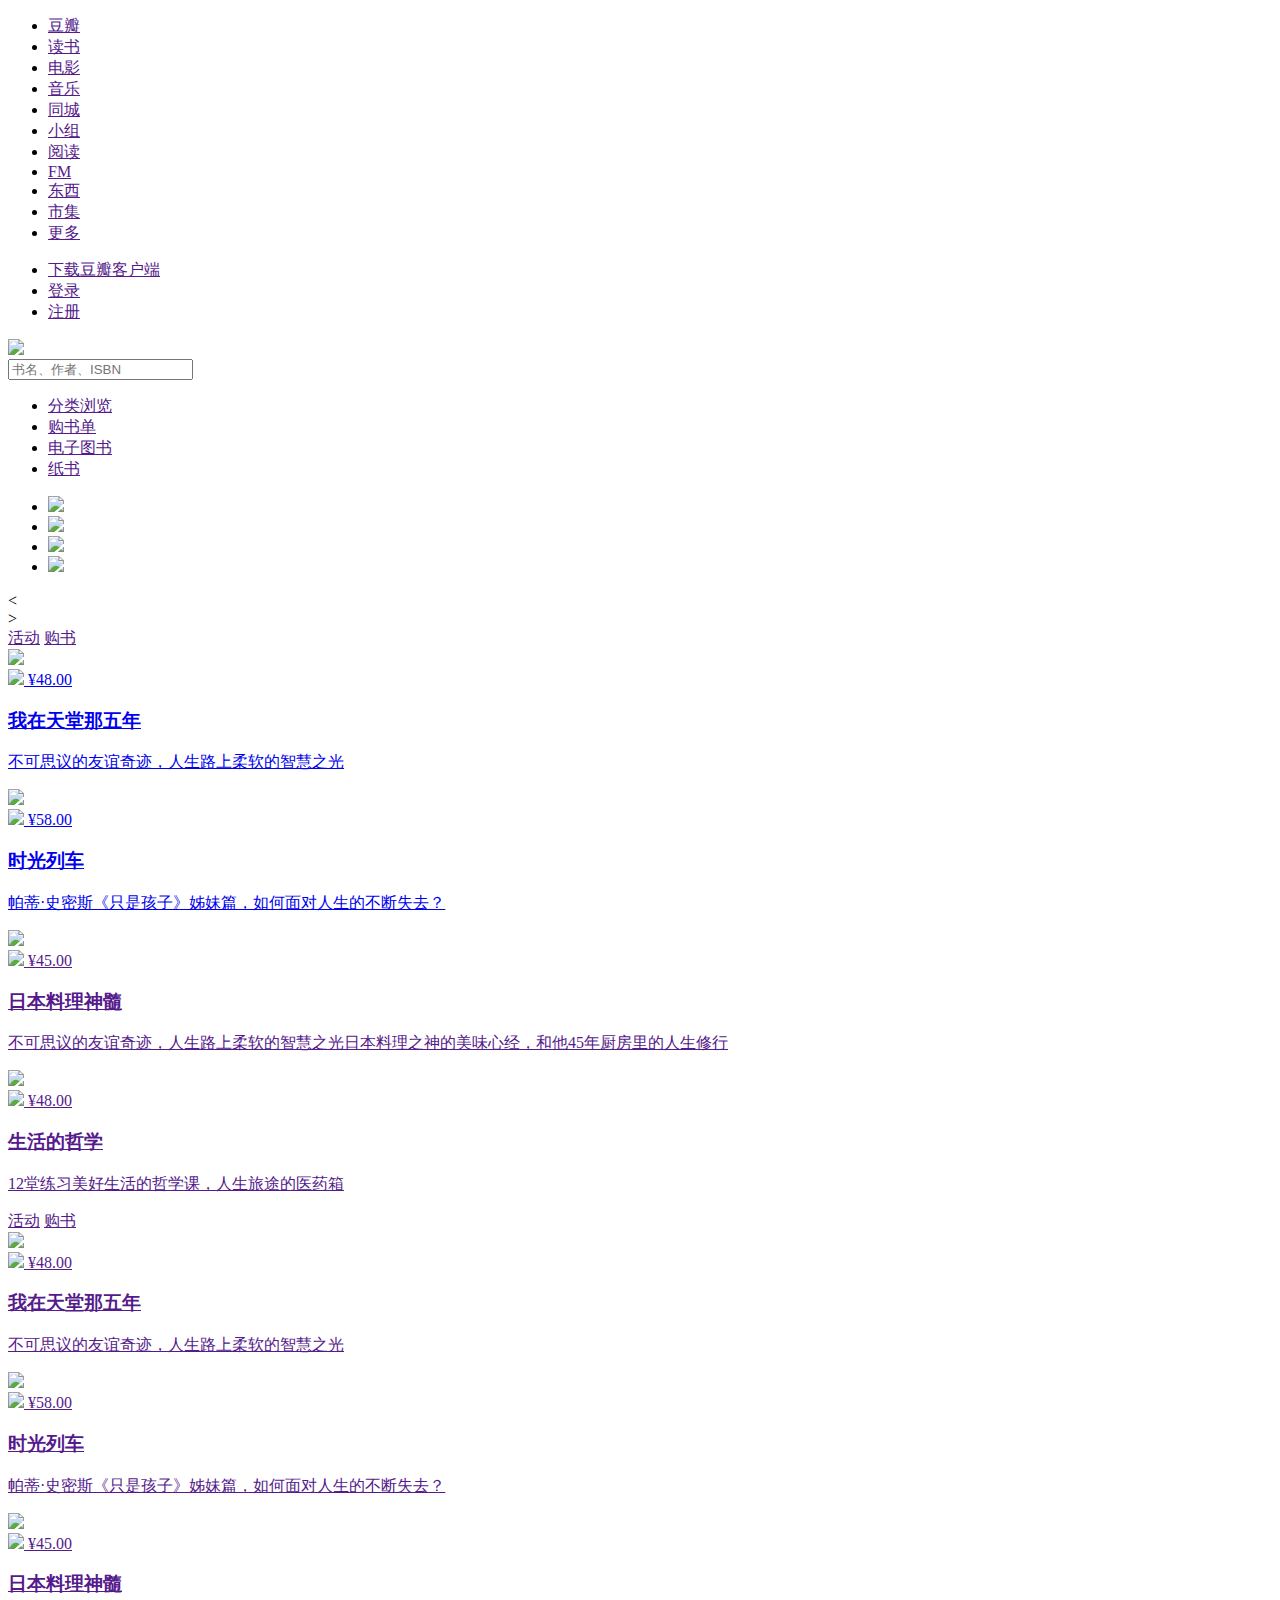
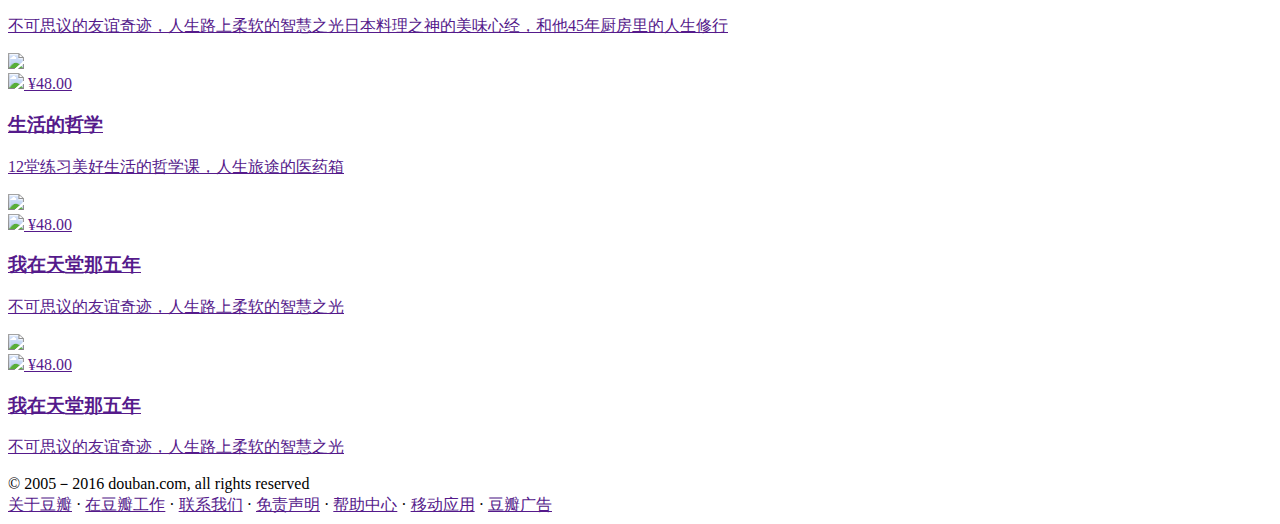
==== dbds.html @ f196c572 "Add files via upload" ====
<!DOCTYPE html>
<html>
	<head>
		<meta charset="UTF-8">
		<title>豆瓣读书</title>
		<link rel="stylesheet" type="text/css" href="css/base.css"/>
		<link rel="stylesheet" type="text/css" href="css/dbds.css"/>
		<script src="http://code.jquery.com/jquery-1.9.1.min.js"></script>
		<script src="js/dbds.js" type="text/javascript" charset="utf-8"></script>
	</head>
	<body>
		<div class="top-nav">
			<ul class="top-nav-left">
				<li><a href="">豆瓣</a></li>
				<li><a href="">读书</a></li>
				<li><a href="">电影</a></li>
				<li><a href="">音乐</a></li>
				<li><a href="">同城</a></li>
				<li><a href="">小组</a></li>
				<li><a href="">阅读</a></li>
				<li><a href="">FM</a></li>
				<li><a href="">东西</a></li>
				<li><a href="">市集</a></li>
				<li><a href="">更多</a></li>
				
			</ul>
			<ul  class="top-nav-right">
				<li><a href="">下载豆瓣客户端</a> </li>
				<li><a href="">登录</a> </li>
				<li><a href="">注册</a> </li>
			</ul>
		</div>
		
		<div class="header">
			<div class="header-content">
				<img src="img/douban_book_logo.png" width="120px"/>
				<div class="search">
					<input type="text" name="" id="" value=""  placeholder="书名、作者、ISBN"/>
					<i></i>
				</div>
				
			</div>
			<div class="header-bottom">
				<ul>
					<li><a href="">分类浏览</a></li>
					<li><i></i><a href="">购书单</a></li>
					<li><a href="">电子图书</a></li>
					<li><a href="">纸书</a></li>
				</ul>
			</div>
		</div>
		<div class="main">
			<div class="imgturn" id="imgturn">
				<ul class="img">
					<li><img src="img/1393.jpg"/></li>
					<li><img src="img/1086.jpg"/></li>
					<li><img src="img/1234.jpg"/></li>
					<li><img src="img/1235.jpg"/></li>
					
				</ul>
				<ul class="num">
                
            	</ul>
            <div class="btn btn_l">&lt;</div>
            <div class="btn btn_r">&gt;</div>
			</div>
			<div class="book-list">
				<div class="bl-title">
                 	<a href="" class="bt">活动</a>
                 	<a href=""class="bt  active">购书</a>
				</div>
				<div class="bl-piece">
					<a href="wzttnwn.html">
					<div class="blp-bg">
						<img src="img/1382.jpg"/>
					</div>
					<img src="img/1384.jpg" class="blp-book" />
					<span class="book-price">¥48.00</span>
					<div class="book-desc">
						<h3>我在天堂那五年</h3>
						<p>不可思议的友谊奇迹，人生路上柔软的智慧之光</p>
					</div>
					</a>
				</div>
				
				<div class="bl-piece  blp2">
					<a href="sglc.html">
					<div class="blp-bg">
						<img src="img/1313.jpg"/>
					</div>
					<img src="img/1324.jpg" class="blp-book" />
					<span class="book-price">¥58.00</span>
					<div class="book-desc">
						<h3>时光列车</h3>
						<p>帕蒂·史密斯《只是孩子》姊妹篇，如何面对人生的不断失去？</p>
					</div>
					</a>
				</div>
				
				<div class="bl-piece">
					<a href="">
					<div class="blp-bg">
						<img src="img/1220.jpg"/>
					</div>
					<img src="img/1213.jpg" class="blp-book" />
					<span class="book-price">¥45.00</span>
					<div class="book-desc">
						<h3>日本料理神髓</h3>
						<p>不可思议的友谊奇迹，人生路上柔软的智慧之光日本料理之神的美味心经，和他45年厨房里的人生修行</p>
					</div>
					</a>
				</div>
				
				<div class="bl-piece  blp2">
					<a href="">
					<div class="blp-bg">
						<img src="img/1114.jpg"/>
					</div>
					<img src="img/1117.jpg" class="blp-book" />
					<span class="book-price">¥48.00</span>
					<div class="book-desc">
						<h3>生活的哲学</h3>
						<p>12堂练习美好生活的哲学课，人生旅途的医药箱</p>
					</div>
					</a>
				</div>
				<div class="book-list">
				<div class="bl-title">
                 	<a href="" class="bt">活动</a>
                 	<a href=""class="bt  active">购书</a>
				</div>
				<div class="bl-piece">
					<a href="">
					<div class="blp-bg">
						<img src="img/1382.jpg"/>
					</div>
					<img src="img/1384.jpg" class="blp-book" />
					<span class="book-price">¥48.00</span>
					<div class="book-desc">
						<h3>我在天堂那五年</h3>
						<p>不可思议的友谊奇迹，人生路上柔软的智慧之光</p>
					</div>
					</a>
				</div>
				
				<div class="bl-piece  blp2">
					<a href="">
					<div class="blp-bg">
						<img src="img/1313.jpg"/>
					</div>
					<img src="img/1324.jpg" class="blp-book" />
					<span class="book-price">¥58.00</span>
					<div class="book-desc">
						<h3>时光列车</h3>
						<p>帕蒂·史密斯《只是孩子》姊妹篇，如何面对人生的不断失去？</p>
					</div>
					</a>
				</div>
				
				<div class="bl-piece">
					<a href="">
					<div class="blp-bg">
						<img src="img/1220.jpg"/>
					</div>
					<img src="img/1213.jpg" class="blp-book" />
					<span class="book-price">¥45.00</span>
					<div class="book-desc">
						<h3>日本料理神髓</h3>
						<p>不可思议的友谊奇迹，人生路上柔软的智慧之光日本料理之神的美味心经，和他45年厨房里的人生修行</p>
					</div>
					</a>
				</div>
				
				<div class="bl-piece  blp2">
					<a href="">
					<div class="blp-bg">
						<img src="img/1114.jpg"/>
					</div>
					<img src="img/1117.jpg" class="blp-book" />
					<span class="book-price">¥48.00</span>
					<div class="book-desc">
						<h3>生活的哲学</h3>
						<p>12堂练习美好生活的哲学课，人生旅途的医药箱</p>
					</div>
					</a>
				</div>
				
				<div class="bl-piece ">
					<a href="">
					<div class="blp-bg">
						<img src="img/1382.jpg"/>
					</div>
					<img src="img/1384.jpg" class="blp-book" />
					<span class="book-price">¥48.00</span>
					<div class="book-desc">
						<h3>我在天堂那五年</h3>
						<p>不可思议的友谊奇迹，人生路上柔软的智慧之光</p>
					</div>
					</a>
				</div>
				
				<div class="bl-piece  blp2">
					<a href="">
					<div class="blp-bg">
						<img src="img/1382.jpg"/>
					</div>
					<img src="img/1384.jpg" class="blp-book" />
					<span class="book-price">¥48.00</span>
					<div class="book-desc">
						<h3>我在天堂那五年</h3>
						<p>不可思议的友谊奇迹，人生路上柔软的智慧之光</p>
					</div>
					</a>
				</div>
			</div>
		</div>
		<div class="footer">
				<span>© 2005－2016 douban.com, all rights reserved</span>
				<div class="ft-right">
			<a href="">关于豆瓣</a> ·
			<a href="">在豆瓣工作</a> ·
			<a href="">联系我们</a> ·
			<a href="">免责声明</a> ·
			<a href="">帮助中心</a> ·
			<a href="">移动应用</a> ·
			<a href="">豆瓣广告</a>
		</div>
		</div>
	</body>
</html>
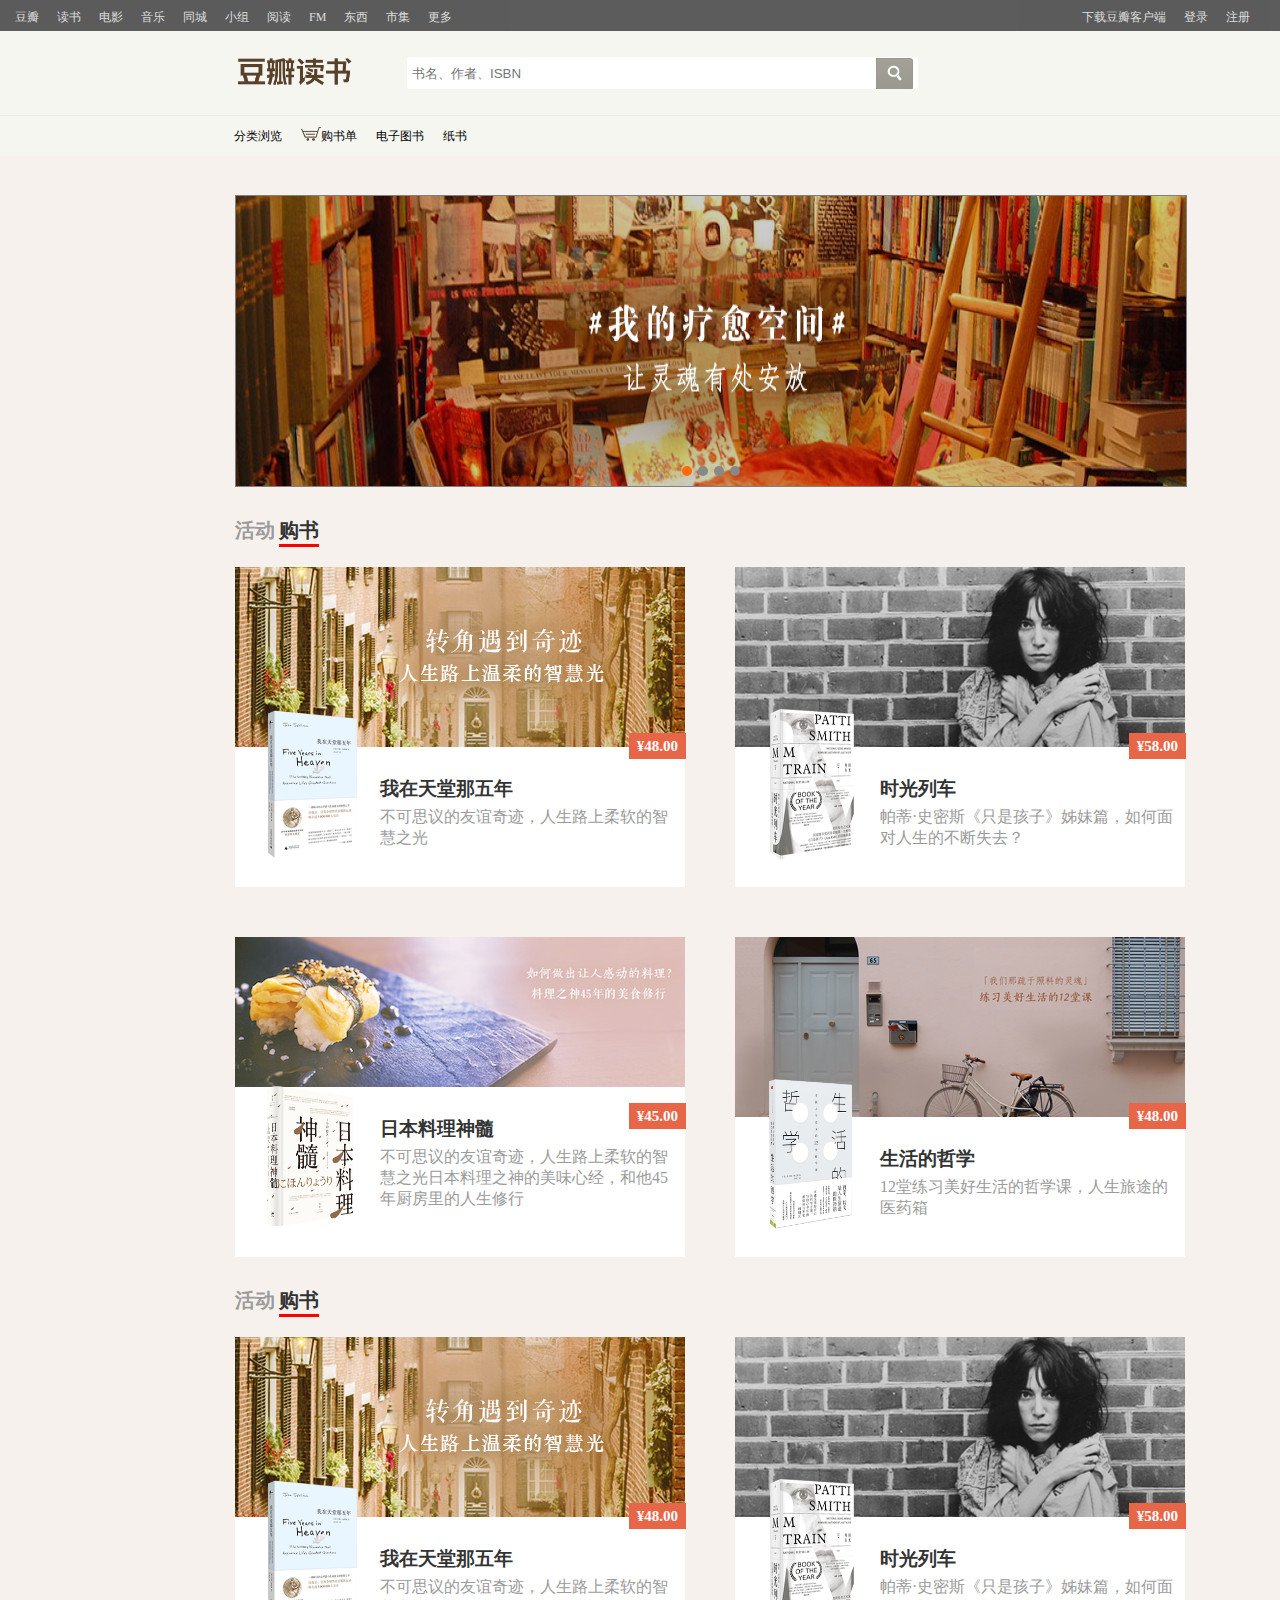
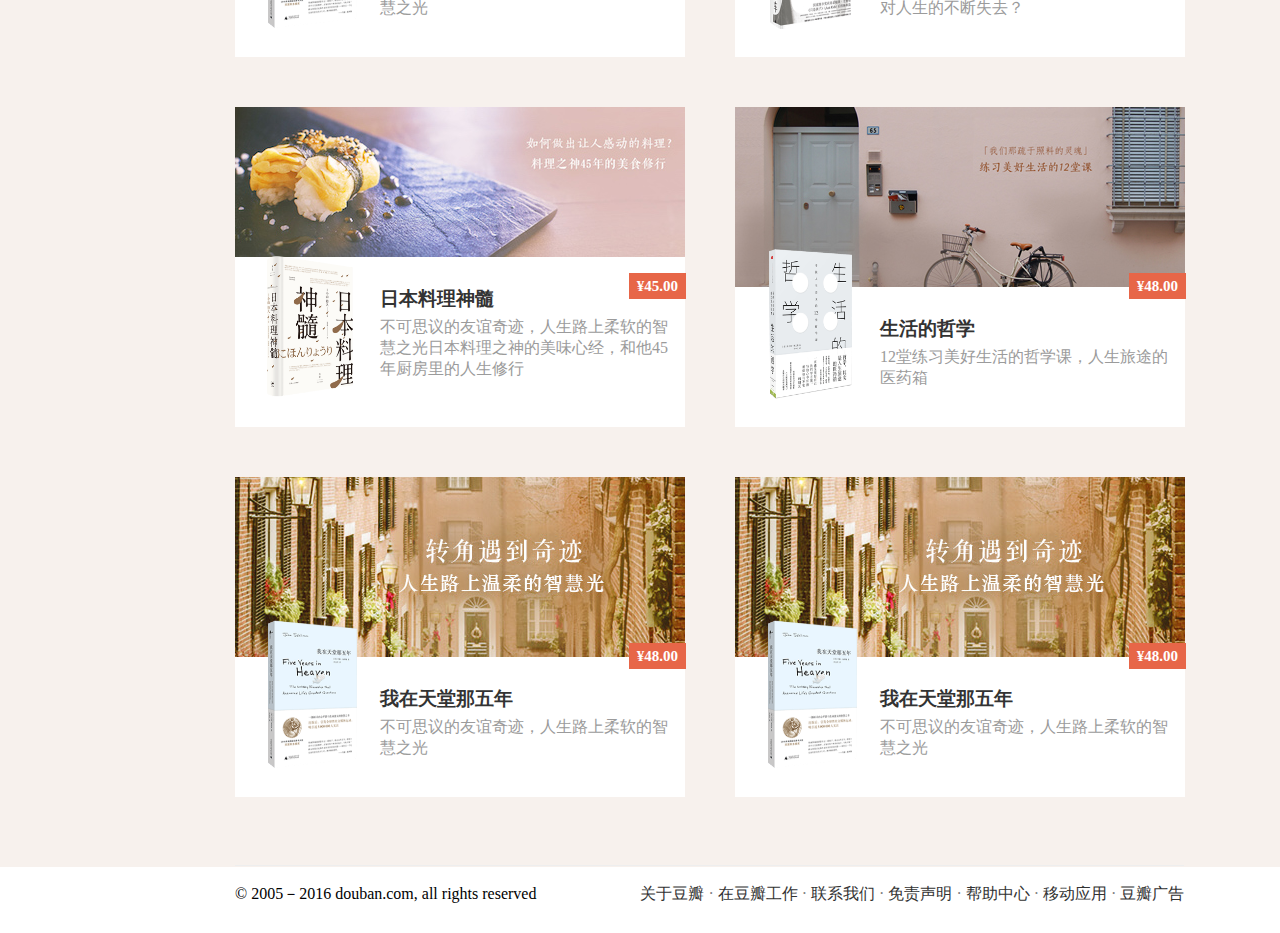
==== commit cc0ead3f: "Update dbds.html" ====
--- a/dbds.html
+++ b/dbds.html
@@ -5,12 +5,12 @@
 		<title>豆瓣读书</title>
 		<link rel="stylesheet" type="text/css" href="css/base.css"/>
 		<link rel="stylesheet" type="text/css" href="css/dbds.css"/>
-		<script src="http://code.jquery.com/jquery-1.9.1.min.js"></script>
+		<script  type ="text/javascript" src ="jquery-1.11.0.min.js"></script>
 		<script src="js/dbds.js" type="text/javascript" charset="utf-8"></script>
 	</head>
 	<body>
-		<div class="top-nav">
-			<ul class="top-nav-left">
+		<div class="top-nav">
+			<ul class="top-nav-left">
 				<li><a href="">豆瓣</a></li>
 				<li><a href="">读书</a></li>
 				<li><a href="">电影</a></li>
@@ -22,65 +22,65 @@
 				<li><a href="">东西</a></li>
 				<li><a href="">市集</a></li>
 				<li><a href="">更多</a></li>
-				
+				
 			</ul>
-			<ul  class="top-nav-right">
+			<ul  class="top-nav-right">
 				<li><a href="">下载豆瓣客户端</a> </li>
 				<li><a href="">登录</a> </li>
-				<li><a href="">注册</a> </li>
-			</ul>
+				<li><a href="">注册</a> </li>
+			</ul>
 		</div>
 		
-		<div class="header">
-			<div class="header-content">
+		<div class="header">
+			<div class="header-content">
 				<img src="img/douban_book_logo.png" width="120px"/>
-				<div class="search">
+				<div class="search">
 					<input type="text" name="" id="" value=""  placeholder="书名、作者、ISBN"/>
-					<i></i>
-				</div>
-				
-			</div>
-			<div class="header-bottom">
-				<ul>
+					<i></i>
+				</div>
+				
+			</div>
+			<div class="header-bottom">
+				<ul>
 					<li><a href="">分类浏览</a></li>
 					<li><i></i><a href="">购书单</a></li>
 					<li><a href="">电子图书</a></li>
-					<li><a href="">纸书</a></li>
-				</ul>
-			</div>
-		</div>
-		<div class="main">
+					<li><a href="">纸书</a></li>
+				</ul>
+			</div>
+		</div>
+		<div class="main">
 			<div class="imgturn" id="imgturn">
 				<ul class="img">
 					<li><img src="img/1393.jpg"/></li>
 					<li><img src="img/1086.jpg"/></li>
 					<li><img src="img/1234.jpg"/></li>
-					<li><img src="img/1235.jpg"/></li>
-					
-				</ul>
+					<li><img src="img/1235.jpg"/></li>
+					
+				</ul>
 				<ul class="num">
                 
             	</ul>
             <div class="btn btn_l">&lt;</div>
-            <div class="btn btn_r">&gt;</div>
-			</div>
-			<div class="book-list">
-				<div class="bl-title">
+            <div class="btn btn_r">&gt;</div>
+			</div>
+			<div class="book-list">
+				<div class="bl-title">
                  	<a href="" class="bt">活动</a>
-                 	<a href=""class="bt  active">购书</a>
-				</div>
-				<div class="bl-piece">
-					<a href="wzttnwn.html">
-					<div class="blp-bg">
-						<img src="img/1382.jpg"/>
-					</div>
-					<img src="img/1384.jpg" class="blp-book" />
-					<span class="book-price">¥48.00</span>
-					<div class="book-desc">
-						<h3>我在天堂那五年</h3>
-						<p>不可思议的友谊奇迹，人生路上柔软的智慧之光</p>
-					</div>
-					</a>
+                 	<a href=""class="bt  active">购书</a>
+				</div>
+				<div class="bl-piece">
+					<a href="wzttnwn.html">
+					<div class="blp-bg">
+						<img src="img/1382.jpg"/>
+					</div>
+					<img src="img/1384.jpg" class="blp-book" />
+					<span class="book-price">¥48.00</span>
+					<div class="book-desc">
+						<h3>我在天堂那五年</h3>
+						<p>不可思议的友谊奇迹，人生路上柔软的智慧之光</p>
+					</div>
+					</a>
 				</div>
 				
 				<div class="bl-piece  blp2">
@@ -211,8 +211,8 @@
 						<p>不可思议的友谊奇迹，人生路上柔软的智慧之光</p>
 					</div>
 					</a>
-				</div>
-			</div>
+				</div>
+			</div>
 		</div>
 		<div class="footer">
 				<span>© 2005－2016 douban.com, all rights reserved</span>
--- a/css/base.css
+++ b/css/base.css
@@ -0,0 +1,20 @@
+a
+{
+	text-decoration: none;
+}
+body, div, dl, dt, dd, ul, ol, li, h1, h2, h3, h4, h5, h6, pre, form, fieldset, input, textarea, p, blockquote, th, td {
+    margin: 0;
+    padding: 0;
+}
+p
+{margin: 0px;}
+ul
+{
+	list-style-type: none;
+	margin: 0;
+	padding: 0;
+}
+
+a {
+    cursor: pointer;
+}--- a/css/dbds.css
+++ b/css/dbds.css
@@ -0,0 +1,258 @@
+.top-nav
+{
+	background: #333;
+    font-size: 12px;
+    height: 31px;
+    width: 100%;
+	opacity: 0.8;
+}
+.top-nav li
+{
+	display: inline-block;
+	    margin-right: 15px;
+}
+.top-nav-left
+{
+	
+	    float: left;
+    margin-top: 9px;
+    margin-left: 15px;
+}
+.top-nav-right
+{
+	float: right;
+	margin-top: 9px;
+    margin-right: 15px;
+}
+.top-nav a
+{
+	color:#d5d5d5 ;
+}
+
+.top-nav a:hover
+{
+	color: #FFFFFF;
+}
+.header
+{
+	background: #f6f6f1;
+	width: 100%;
+	height: 124px;
+}
+
+.search
+{
+	    display: inline-block;
+    width: 511px;
+    background: #fff;
+    height: 32px;
+    border-radius: 3px;
+	margin-left: 48px;
+    vertical-align: bottom;
+}
+.search i
+{
+	    display: inline-block;
+    width: 38px;
+    height: 32px;
+    background: url(../img/nav_bg_a1.png) no-repeat 0px -39px;
+}
+.search input
+{
+	border-radius: 2px;
+    background: #fff;
+    width: 460px;
+    border: none;
+    height: 32px;
+    padding-left: 5px;
+    vertical-align: top;
+}
+.header-content
+{
+	padding: 26px 235px;
+	border-bottom: 1px solid #e5ebe4;
+}
+
+.header-bottom a 
+{
+	color: black;
+}
+.header-bottom li :hover
+{
+	color: #fff;
+	background: #333;
+}
+.header-bottom i
+{
+	    background: url(../img/icon-cart.png) no-repeat 0px 0px;
+    display: inline-block;
+    width: 20px;
+    height: 20px;
+    background-size: 20px;
+    vertical-align: middle;
+}
+.header-bottom li
+{
+	display: inline-block;
+	font-size: 12px;
+	margin-right: 15px;
+}
+.header-bottom
+{
+	margin-left: 234px;
+    margin-top: 10px;
+}
+.main
+{
+	    padding: 40px 235px;
+	    background: #f7f1ed;
+}
+
+.bt
+{
+	display: inline-block;
+	color: #9b9b9b;
+	font-weight: bold;
+	font-size: 20px;
+}
+.active
+{
+	color: #333;
+	border-bottom: 3px solid red;
+}
+.bl-piece
+{
+	display: inline-block;
+	position: relative;
+	width: 450px;
+	background: #fff;
+	height: 320px;
+	margin-top: 20px;
+	margin-bottom: 30px;
+}
+.blp-book
+{
+	    position: absolute;
+    left: 23px;
+    top: 142px;
+    width: 104px;
+    height: 150px;
+}
+.book-price
+{
+	position: absolute;
+    right: -1px;
+    top: 166px;
+    color: #fff;
+    background: #e76648;
+    font-size: 15px;
+    line-height: 20px;
+    padding: 3px 8px;
+    font-weight: bold;
+}
+.book-desc
+{
+	width: 300px;
+    margin-top: 25px;
+    margin-left: 145px;
+}
+.book-desc p
+{
+	color: #9b9b9b;
+}
+.book-desc h3
+{
+	color: #333;
+	margin-bottom: 5px;
+}
+.book-list
+{
+	width: 950px;
+}
+.blp2
+{
+	float: right;
+}
+.ft-right
+{
+	display: inline-block;
+    margin-left: 100px;
+    padding-bottom: 10px;
+    color: gray;
+}
+.footer
+{
+	position: absolute;
+    border-top: 1px solid #eee;
+    bottom: -66px;
+    padding: 18px 0px;
+}
+.footer a
+{
+	color: #333;
+}
+
+.imgturn
+{
+	width: 950px;
+	height: 290px;
+	margin-bottom: 30px;
+	
+	border:1px solid #808080;
+	 position:relative; 
+	 overflow:hidden;
+}
+ .imgturn .img
+ {width:5000px;
+  position:absolute;
+   left:0px;
+   top:0px;
+   list-style:none;}
+  .imgturn .img img
+  {width:950px; 
+  height:290px;} 
+   .imgturn .img li
+   {float:left;}
+   
+  .imgturn .num 
+  { position:absolute;
+   width:100%;
+   bottom:10px;
+    left:0px; 
+    text-align:center; 
+    font-size:0px;} 
+   .imgturn .num li 
+   { 
+   	width:10px;
+   	 height:10px; 
+   	 background-color:#888;
+   	  border-radius:50%;
+   display:inline-block;
+    margin:0px 3px; 
+    cursor:pointer;}
+   .imgturn .num li.on 
+   {
+   	background-color: #ff6a00;
+   } 
+   .imgturn .btn {width: 30px;
+   height: 50px;
+   background-color: #808080;
+   opacity: 0.5; 
+   filter:alpha(opacity:0.5);
+    position:absolute;top:50%;
+     margin-top:-25px;
+                    cursor:pointer;
+                    text-align:center;
+                    line-height:50px;
+                    font-size:40px;
+                    color:#fff;
+                    font-family:"宋体";
+                    display:none;
+                }
+    .imgturn .btn_l { left:0px;}
+    .imgturn .btn_r { right:0px;}
+    .imgturn:hover .btn { display:block;} 
+body
+{
+	position: relative;
+}